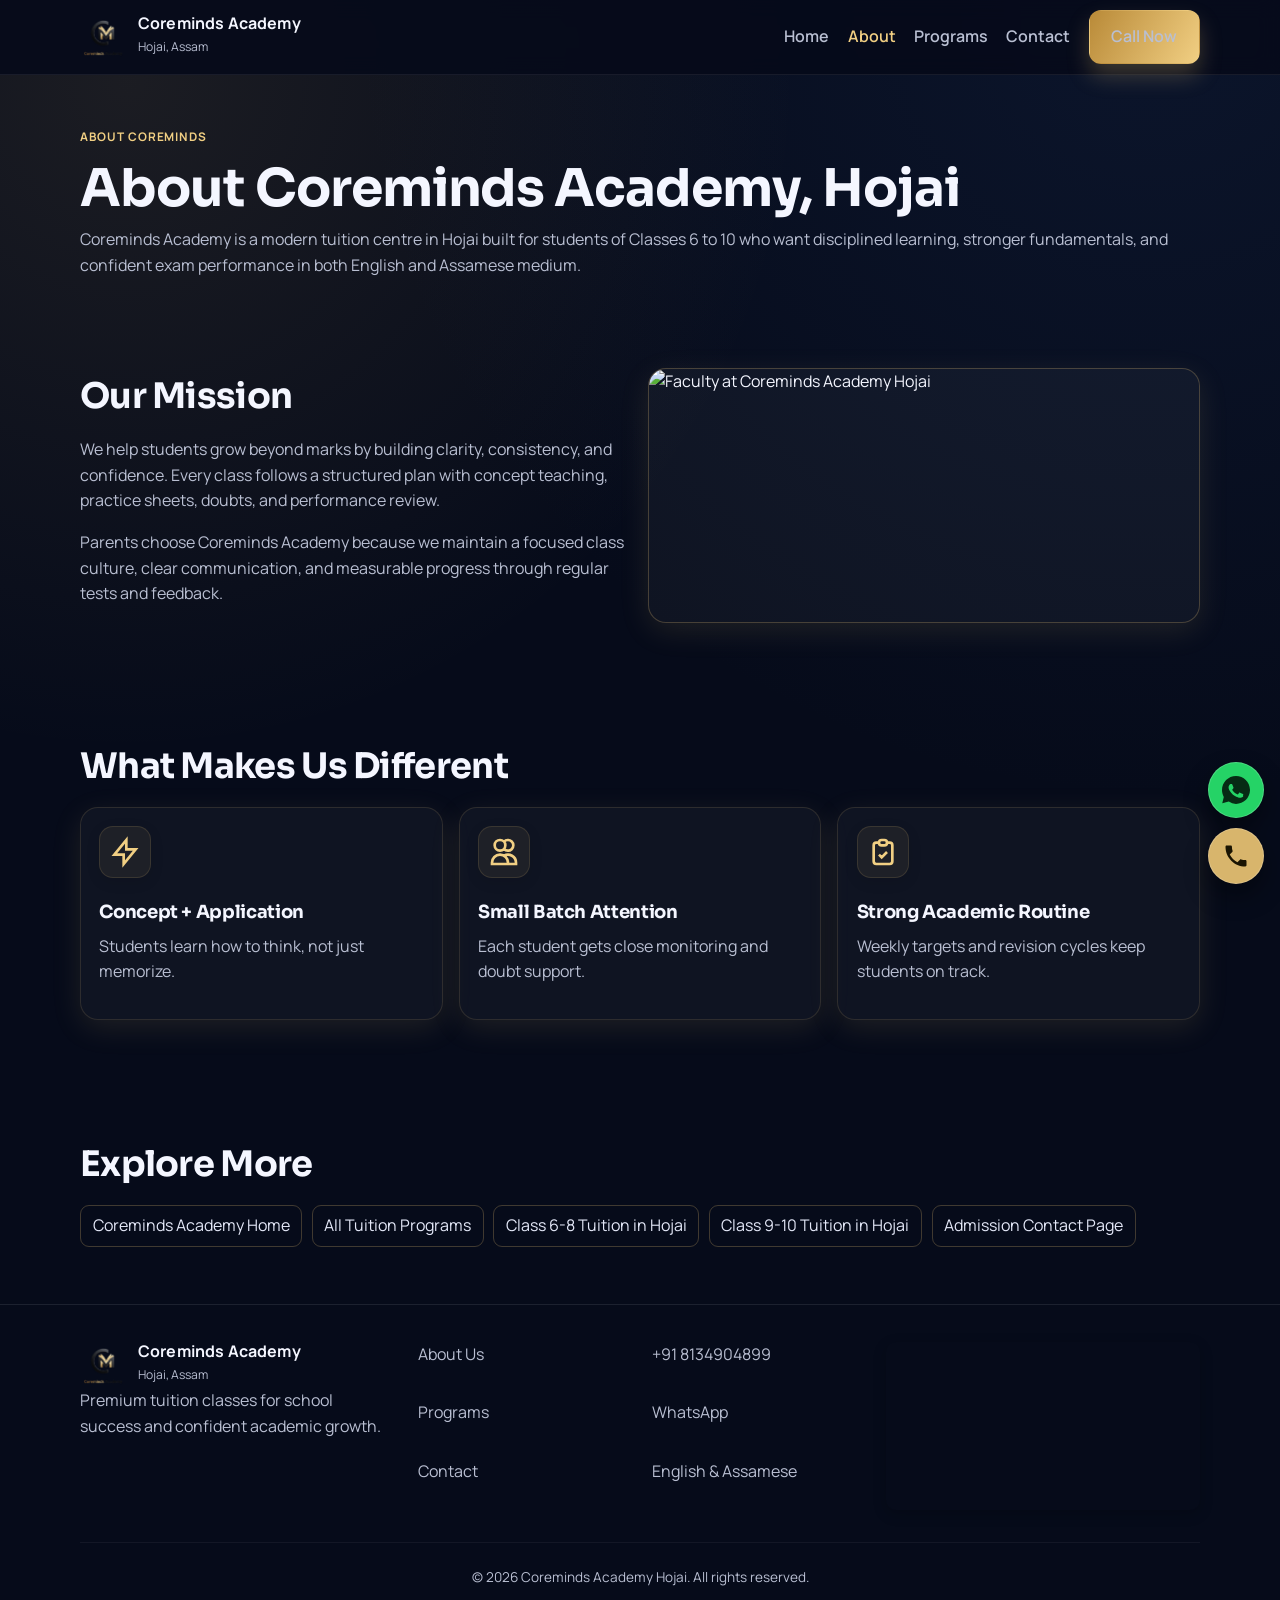
==== about.html @ f3b2aa01 "Implement new design enhancements, maps, and animations" ====
<!doctype html>
<html lang="en">
  <head>
    <meta charset="UTF-8" />
    <meta name="viewport" content="width=device-width, initial-scale=1.0" />
    <title>About Coreminds Academy | Tuition Centre in Hojai</title>
    <meta
      name="description"
      content="Learn about Coreminds Academy, a trusted tuition centre in Hojai for Classes 6-10. Call +91 8134904899 for admissions."
    />
    <link rel="canonical" href="https://coremindsacademy.in/about.html" />
    <meta property="og:title" content="About Coreminds Academy | Hojai" />
    <meta property="og:description" content="Trusted coaching institute in Hojai with focused mentorship and premium study support." />
    <meta property="og:image" content="https://coremindsacademy.in/images/faculty_team.jpg" />
    <meta property="og:url" content="https://coremindsacademy.in/about.html" />
    <meta property="og:type" content="website" />
    <link rel="preconnect" href="https://fonts.googleapis.com" />
    <link rel="preconnect" href="https://fonts.gstatic.com" crossorigin />
    <link
      href="https://fonts.googleapis.com/css2?family=Manrope:wght@400;600;700;800&family=Sora:wght@600;700;800&display=swap"
      rel="stylesheet"
    />
    <link rel="stylesheet" href="style.css" />
    <script type="application/ld+json">
      {
        "@context": "https://schema.org",
        "@type": "LocalBusiness",
        "name": "Coreminds Academy",
        "telephone": "+918134904899",
        "address": {
          "@type": "PostalAddress",
          "streetAddress": "Chariali, Abdul Hasib Road, Opp. Good Health Hospital",
          "addressLocality": "Hojai",
          "postalCode": "782435",
          "addressCountry": "IN"
        },
        "url": "https://coremindsacademy.in/about.html",
        "priceRange": "₹₹",
        "openingHours": "Mo-Su 06:00-22:00"
      }
    </script>
  </head>
  <body>
    <header class="site-header">
      <div class="container nav-wrap">
        <a class="brand" href="index.html">
          <img src="images/logo with transparent background.png" alt="Coreminds Academy logo" />
          <span class="brand-text"><strong>Coreminds Academy</strong><span>Hojai, Assam</span></span>
        </a>
        <button class="menu-btn" aria-label="Open menu">Menu</button>
        <nav class="main-nav">
          <a href="index.html">Home</a>
          <a class="active" href="about.html">About</a>
          <a href="services.html">Programs</a>
          <a href="contact.html">Contact</a>
          <a class="btn btn-primary" href="tel:+918134904899">Call Now</a>
        </nav>
      </div>
    </header>

    <main>
      <section class="page-hero">
        <div class="container">
          <span class="eyebrow">About Coreminds</span>
          <h1>About Coreminds Academy, Hojai</h1>
          <p class="muted">
            Coreminds Academy is a modern tuition centre in Hojai built for students of Classes 6 to 10 who want disciplined
            learning, stronger fundamentals, and confident exam performance in both English and Assamese medium.
          </p>
        </div>
      </section>

      <section class="section">
        <div class="container grid-2">
          <div>
            <h2>Our Mission</h2>
            <p class="muted">
              We help students grow beyond marks by building clarity, consistency, and confidence. Every class follows a
              structured plan with concept teaching, practice sheets, doubts, and performance review.
            </p>
            <p class="muted">
              Parents choose Coreminds Academy because we maintain a focused class culture, clear communication, and measurable
              progress through regular tests and feedback.
            </p>
          </div>
          <div class="card faculty-banner">
            <img src="images/faculty_team.jpg" alt="Faculty at Coreminds Academy Hojai" />
          </div>
        </div>
      </section>

      <section class="section">
        <div class="container">
          <h2>What Makes Us Different</h2>
          <div class="grid-3">
            <article class="card feature"><div class="feature-icon"><svg fill="none" stroke="currentColor" stroke-width="2" viewBox="0 0 24 24" width="32" height="32"><path d="M13 10V3L4 14h7v7l9-11h-7z"></path></svg></div><h3>Concept + Application</h3><p class="muted">Students learn how to think, not just memorize.</p></article>
            <article class="card feature"><div class="feature-icon"><svg fill="none" stroke="currentColor" stroke-width="2" viewBox="0 0 24 24" width="32" height="32"><path d="M12 4.354a4 4 0 110 5.292M15 21H3v-1a6 6 0 0112 0v1zm0 0h6v-1a6 6 0 00-9-5.197M13 7a4 4 0 11-8 0 4 4 0 018 0z"></path></svg></div><h3>Small Batch Attention</h3><p class="muted">Each student gets close monitoring and doubt support.</p></article>
            <article class="card feature"><div class="feature-icon"><svg fill="none" stroke="currentColor" stroke-width="2" viewBox="0 0 24 24" width="32" height="32"><path d="M9 5H7a2 2 0 00-2 2v12a2 2 0 002 2h10a2 2 0 002-2V7a2 2 0 00-2-2h-2M9 5a2 2 0 002 2h2a2 2 0 002-2M9 5a2 2 0 012-2h2a2 2 0 012 2m-6 9l2 2 4-4"></path></svg></div><h3>Strong Academic Routine</h3><p class="muted">Weekly targets and revision cycles keep students on track.</p></article>
          </div>
        </div>
      </section>

      <section class="section">
        <div class="container">
          <h2>Explore More</h2>
          <div class="seo-links">
            <a href="index.html">Coreminds Academy Home</a>
            <a href="services.html">All Tuition Programs</a>
            <a href="class-6-8-tuition-hojai.html">Class 6-8 Tuition in Hojai</a>
            <a href="class-9-10-tuition-hojai.html">Class 9-10 Tuition in Hojai</a>
            <a href="contact.html">Admission Contact Page</a>
          </div>
        </div>
      </section>
    </main>

    <footer class="site-footer">
      <div class="container footer-grid">
        <div>
          <a class="brand" href="index.html">
            <img src="images/logo with transparent background.png" alt="Coreminds Academy icon" />
            <span class="brand-text"><strong>Coreminds Academy</strong><span>Hojai, Assam</span></span>
          </a>
          <p class="muted">Premium tuition classes for school success and confident academic growth.</p>
        </div>
        <div class="footer-links">
          <a href="about.html">About Us</a>
          <a href="services.html">Programs</a>
          <a href="contact.html">Contact</a>
        </div>
        <div class="footer-links">
          <a href="tel:+918134904899">+91 8134904899</a>
          <a href="https://wa.me/918134904899">WhatsApp</a>
          <span class="muted">English & Assamese</span>
        </div>
        <div class="footer-map">
          <iframe loading="lazy" referrerpolicy="no-referrer-when-downgrade" src="https://www.google.com/maps?q=2V42%2B9M%20Hojai%2C%20Assam&output=embed" title="Coreminds Academy map"></iframe>
        </div>
      </div>
      <div class="container" style="text-align: center; margin-top: 2rem; border-top: 1px solid rgba(255,255,255,0.05); padding-top: 1.5rem;">
        <p class="muted" style="margin: 0; font-size: 0.85rem;">&copy; 2026 Coreminds Academy Hojai. All rights reserved.</p>
      </div>
    </footer>
    <div class="float-actions">
      <a class="float-btn whatsapp" href="https://wa.me/918134904899" aria-label="Chat on WhatsApp">
        <svg fill="currentColor" viewBox="0 0 24 24" width="28" height="28"><path d="M12.004 0C5.373 0 0 5.373 0 12c0 2.123.553 4.122 1.54 5.897L.206 23.333l5.59-1.465A11.96 11.96 0 0012.004 24c6.63 0 12-5.373 12-12s-5.37-12-12-12zm6.293 17.15c-.274.773-1.579 1.481-2.186 1.531-.555.045-1.282.16-3.882-.892-3.136-1.27-5.163-4.524-5.322-4.738-.159-.214-1.272-1.694-1.272-3.233 0-1.54.801-2.3 1.085-2.6.284-.3.614-.375.814-.375.201 0 .4.004.58.013.19.01.446-.075.698.535.267.644.912 2.23.993 2.392.08.16.133.35.026.565-.106.214-.16.35-.32.535-.16.185-.333.4-.48.55-.16.16-.327.336-.146.643.18.307.801 1.32 1.72 2.138 1.189 1.056 2.19 1.365 2.5 1.517.31.15.494.13.68-.083.185-.213.791-.912 1.006-1.226.214-.313.427-.26.711-.15.284.11 1.795.848 2.102 1.002.307.153.513.23.587.36.074.13.074.75-.2 1.523z"/></svg>
      </a>
      <a class="float-btn call" href="tel:+918134904899" aria-label="Call Coreminds Academy">
        <svg fill="currentColor" viewBox="0 0 24 24" width="28" height="28"><path d="M6.62 10.79c1.44 2.83 3.76 5.14 6.59 6.59l2.2-2.2c.27-.27.67-.36 1.02-.24 1.12.37 2.33.57 3.57.57.55 0 1 .45 1 1V20c0 .55-.45 1-1 1-9.39 0-17-7.61-17-17 0-.55.45-1 1-1h3.5c.55 0 1 .45 1 1 0 1.25.2 2.45.57 3.57.11.35.03.74-.25 1.02l-2.2 2.2z"/></svg>
      </a>
    </div>
    <script src="script.js"></script>
  </body>
</html>
---- style.css ----
:root {
  --bg: #060b1a;
  --bg-soft: #0d1428;
  --card: rgba(255, 255, 255, 0.04);
  --text: #f4f6ff;
  --muted: #b9bfd2;
  --gold: #d8b56c;
  --gold-strong: #f1cf83;
  --line: rgba(216, 181, 108, 0.28);
  --radius: 18px;
  --shadow: 0 14px 30px rgba(0, 0, 0, 0.35);
}

* {
  box-sizing: border-box;
}

html {
  scroll-behavior: smooth;
}

body {
  margin: 0;
  font-family: "Manrope", "Inter", sans-serif;
  background:
    radial-gradient(circle at 10% 5%, rgba(216, 181, 108, 0.1), transparent 35%),
    radial-gradient(circle at 90% 0, rgba(34, 62, 115, 0.2), transparent 40%),
    var(--bg);
  color: var(--text);
  line-height: 1.6;
}

img {
  max-width: 100%;
  display: block;
}

a {
  color: inherit;
  text-decoration: none;
}

.container {
  width: min(1120px, 92%);
  margin: 0 auto;
}

.site-header {
  position: sticky;
  top: 0;
  z-index: 30;
  backdrop-filter: blur(10px);
  background: rgba(6, 11, 26, 0.9);
  border-bottom: 1px solid rgba(255, 255, 255, 0.07);
}

.nav-wrap {
  display: flex;
  align-items: center;
  justify-content: space-between;
  gap: 1rem;
  min-height: 74px;
}

.brand {
  display: flex;
  align-items: center;
  gap: 0.75rem;
}

.brand img {
  width: 46px;
  height: 46px;
  object-fit: contain;
}

.brand-text strong {
  display: block;
  line-height: 1.1;
  font-size: 1rem;
  letter-spacing: 0.01em;
}

.brand-text span {
  font-size: 0.76rem;
  color: var(--muted);
}

.menu-btn {
  display: none;
  background: transparent;
  border: 1px solid var(--line);
  color: var(--text);
  padding: 0.4rem 0.65rem;
  border-radius: 10px;
}

.main-nav {
  display: flex;
  align-items: center;
  gap: 1.15rem;
}

.main-nav a {
  color: var(--muted);
  font-weight: 600;
}

.main-nav a:hover,
.main-nav a.active {
  color: var(--gold-strong);
}

.btn {
  display: inline-flex;
  align-items: center;
  justify-content: center;
  padding: 0.82rem 1.35rem;
  border-radius: 12px;
  font-weight: 700;
  border: 1px solid transparent;
  transition: transform 0.2s ease, box-shadow 0.2s ease, background 0.2s ease;
}

.btn:hover {
  transform: translateY(-2px);
}

.btn-primary {
  background: linear-gradient(120deg, #b98a38, var(--gold-strong));
  color: #111;
  box-shadow: 0 12px 22px rgba(216, 181, 108, 0.26);
}

.btn-outline {
  border-color: var(--line);
  color: var(--text);
  background: rgba(255, 255, 255, 0.02);
}

.hero {
  padding: 4.7rem 0 3.3rem;
  position: relative;
  overflow: hidden;
  background: linear-gradient(135deg, rgba(6, 11, 26, 0.95) 0%, rgba(6, 11, 26, 0.75) 100%), url("images/hero_bg.png") center/cover no-repeat;
}

.hero::after {
  content: "";
  position: absolute;
  right: -140px;
  top: 22px;
  width: 520px;
  height: 520px;
  background: url("images/logo with transparent background.png") center / contain no-repeat;
  opacity: 0.08;
  pointer-events: none;
  filter: saturate(0.8);
}

.hero-grid {
  display: grid;
  grid-template-columns: 1.2fr 0.8fr;
  gap: 2rem;
  align-items: center;
  position: relative;
  z-index: 1;
}

.eyebrow {
  display: inline-block;
  margin-bottom: 0.8rem;
  color: var(--gold-strong);
  font-weight: 700;
  letter-spacing: 0.08em;
  text-transform: uppercase;
  font-size: 0.74rem;
}

h1,
h2,
h3 {
  margin-top: 0;
  font-family: "Sora", "Manrope", sans-serif;
  letter-spacing: -0.02em;
}

h1 {
  font-size: clamp(2rem, 5vw, 3.25rem);
  margin-bottom: 0.65rem;
  line-height: 1.1;
}

h2 {
  font-size: clamp(1.5rem, 3.7vw, 2.2rem);
  margin-bottom: 0.8rem;
}

p {
  margin-top: 0;
}

.muted {
  color: var(--muted);
}

.hero p {
  max-width: 57ch;
}

.hero-cta {
  display: flex;
  gap: 0.9rem;
  flex-wrap: wrap;
  margin: 1.2rem 0 1rem;
}

.hero-points {
  display: flex;
  flex-wrap: wrap;
  gap: 0.8rem;
  margin-top: 1rem;
}

.hero-side {
  padding: 1.2rem;
}

.hero-side h3 {
  margin-bottom: 0.6rem;
}

.hero-side ul {
  margin: 0;
  padding-left: 1rem;
  color: var(--muted);
}

.hero-side li {
  margin-bottom: 0.5rem;
}

.pill {
  border: 1px solid var(--line);
  border-radius: 999px;
  padding: 0.38rem 0.9rem;
  font-size: 0.88rem;
  color: #dce1f2;
  background: rgba(255, 255, 255, 0.02);
}

.card {
  background: var(--card);
  border: 1px solid rgba(216, 181, 108, 0.15);
  border-radius: var(--radius);
  box-shadow: 0 8px 30px rgba(216, 181, 108, 0.12);
  transition: transform 0.6s cubic-bezier(0.2, 0.8, 0.2, 1), box-shadow 0.3s ease, border-color 0.3s ease, opacity 0.6s ease;
  
  /* Scroll animation defaults */
  opacity: 0;
  transform: translateY(40px);
}

.card.visible {
  opacity: 1;
  transform: translateY(0);
}

.card.visible:hover {
  transform: translateY(-5px);
  box-shadow: 0 15px 40px rgba(216, 181, 108, 0.25);
  border-color: rgba(216, 181, 108, 0.4);
}

.hero-image {
  overflow: hidden;
  border: 1px solid var(--line);
}

.hero-image img {
  width: 100%;
  height: 100%;
  min-height: 360px;
  object-fit: cover;
}

.section {
  padding: 3.6rem 0;
}

.section-title {
  margin-bottom: 1.4rem;
}

.grid-3 {
  display: grid;
  grid-template-columns: repeat(3, minmax(0, 1fr));
  gap: 1rem;
}

.grid-2 {
  display: grid;
  grid-template-columns: repeat(2, minmax(0, 1fr));
  gap: 1rem;
}

.feature {
  padding: 1.15rem;
}

.feature-icon {
  width: 52px;
  height: 52px;
  border-radius: 14px;
  background: rgba(216, 181, 108, 0.08);
  display: flex;
  align-items: center;
  justify-content: center;
  color: var(--gold-strong);
  margin-bottom: 1.2rem;
  box-shadow: 0 4px 14px rgba(0, 0, 0, 0.1);
  border: 1px solid rgba(216, 181, 108, 0.15);
}

.feature h3 {
  margin-bottom: 0.45rem;
  font-size: 1.13rem;
}

.stats {
  display: grid;
  grid-template-columns: repeat(4, minmax(0, 1fr));
  gap: 0.8rem;
}

.stat {
  padding: 1rem;
  text-align: center;
}

.stat strong {
  display: block;
  font-size: 1.5rem;
  color: var(--gold-strong);
}

.faculty-banner {
  overflow: hidden;
  border: 1px solid var(--line);
}

.faculty-banner img {
  width: 100%;
  object-fit: cover;
}

.faculty-intro {
  padding: 1.25rem;
  border-left: 3px solid var(--gold);
}

.faculty-intro h2 {
  max-width: 16ch;
}

.accent {
  color: var(--gold-strong);
  font-style: italic;
}

.divider {
  margin: 1.4rem 0;
  border: 0;
  border-top: 1px solid rgba(255, 255, 255, 0.1);
}

.numbered-list {
  display: grid;
  gap: 1rem;
}

.numbered-item {
  display: grid;
  grid-template-columns: auto 1fr;
  gap: 0.8rem;
  align-items: start;
}

.numbered-item .no {
  color: var(--gold-strong);
  font-size: 0.78rem;
  letter-spacing: 0.14em;
  font-weight: 700;
  padding-top: 0.42rem;
}

.seo-links {
  display: flex;
  flex-wrap: wrap;
  gap: 0.6rem;
}

.seo-links a {
  padding: 0.45rem 0.72rem;
  border-radius: 9px;
  border: 1px solid var(--line);
  color: #e4e8f8;
}

.cta-strip {
  padding: 1.4rem;
  display: flex;
  justify-content: space-between;
  align-items: center;
  gap: 1rem;
  flex-wrap: wrap;
}

.site-footer {
  border-top: 1px solid rgba(255, 255, 255, 0.09);
  padding: 2.3rem 0;
}

.footer-grid {
  display: grid;
  grid-template-columns: 1.2fr 0.8fr 0.8fr 1.2fr;
  gap: 1.5rem;
}

.footer-map iframe {
  width: 100%;
  height: 100%;
  min-height: 160px;
  border-radius: 10px;
  border: 0;
  box-shadow: 0 4px 14px rgba(0, 0, 0, 0.2);
}

.footer-links {
  display: grid;
  gap: 0.45rem;
}

.footer-links a {
  color: var(--muted);
}

.float-actions {
  position: fixed;
  right: 16px;
  bottom: 16px;
  z-index: 40;
  display: grid;
  gap: 0.6rem;
}

.float-btn {
  width: 56px;
  height: 56px;
  border-radius: 50%;
  display: grid;
  place-items: center;
  font-size: 1.2rem;
  border: 1px solid rgba(255, 255, 255, 0.18);
  box-shadow: 0 12px 24px rgba(0, 0, 0, 0.4);
}

.float-btn.whatsapp {
  color: #062b14;
  background: #25d366;
}

.float-btn.call {
  color: #1a1402;
  background: var(--gold);
}

.page-hero {
  padding: 3rem 0 1rem;
}

.form-grid {
  display: grid;
  gap: 0.8rem;
}

input,
textarea {
  width: 100%;
  border-radius: 10px;
  border: 1px solid var(--line);
  background: rgba(255, 255, 255, 0.03);
  color: var(--text);
  padding: 0.78rem 0.85rem;
  font-family: inherit;
}

textarea {
  min-height: 122px;
  resize: vertical;
}

iframe {
  width: 100%;
  min-height: 310px;
  border: 0;
  border-radius: 14px;
}

@media (max-width: 920px) {
  .hero-grid,
  .grid-3,
  .grid-2,
  .stats,
  .footer-grid {
    grid-template-columns: 1fr;
  }

  .section {
    padding: 2.2rem 0;
  }

  h1 {
    font-size: 2.4rem;
  }

  h2 {
    font-size: 1.8rem;
  }

  .menu-btn {
    display: inline-flex;
  }

  .main-nav {
    position: absolute;
    top: 74px;
    left: 0;
    right: 0;
    flex-direction: column;
    align-items: flex-start;
    padding: 1rem 4%;
    background: #070f23;
    border-bottom: 1px solid rgba(255, 255, 255, 0.08);
    display: none;
  }

  .main-nav.show {
    display: flex;
  }

  .hero::after {
    width: 300px;
    height: 300px;
    right: -80px;
    top: 130px;
    opacity: 0.1;
  }
}
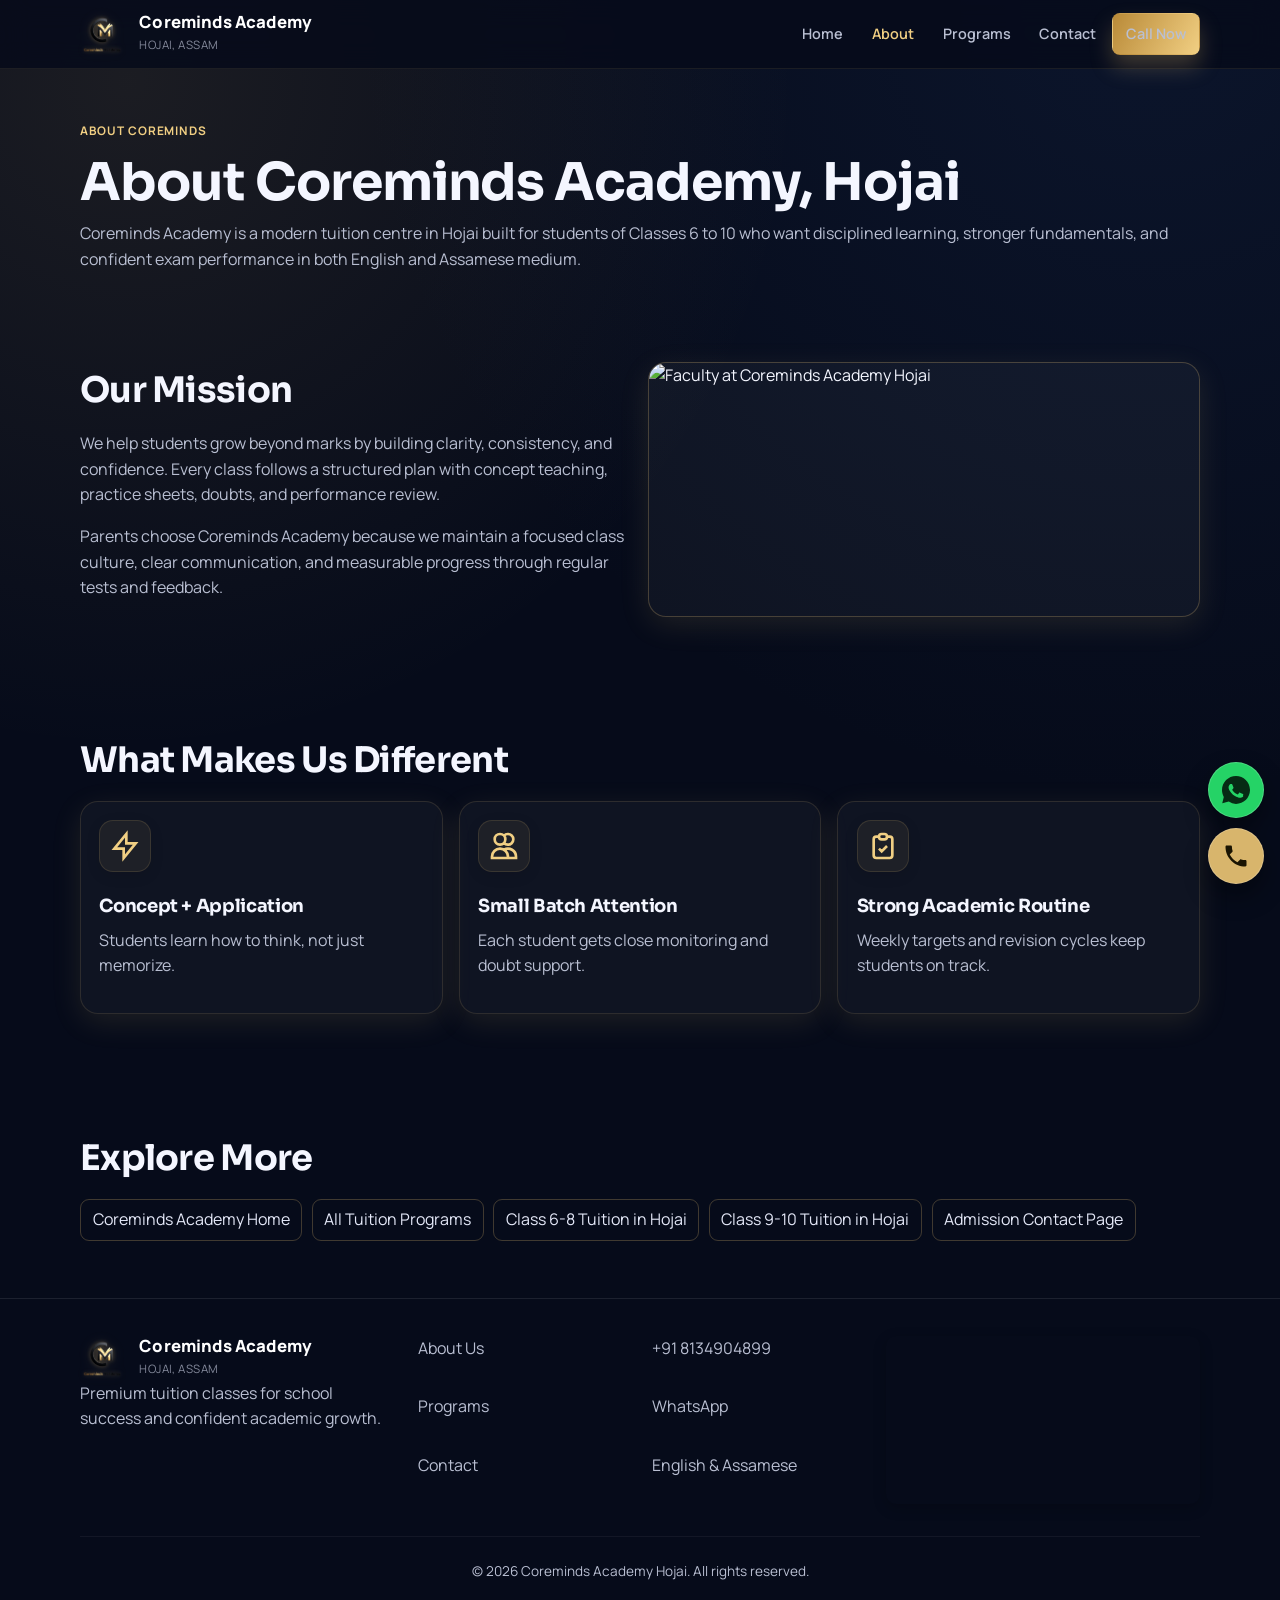
==== commit 81a51132: "Update all domain references from .in to .vercel.app for indexing consistency" ====
--- a/about.html
+++ b/about.html
@@ -8,11 +8,11 @@
       name="description"
       content="Learn about Coreminds Academy, a trusted tuition centre in Hojai for Classes 6-10. Call +91 8134904899 for admissions."
     />
-    <link rel="canonical" href="https://coremindsacademy.in/about.html" />
+    <link rel="canonical" href="https://coremindsacademy.vercel.app/about.html" />
     <meta property="og:title" content="About Coreminds Academy | Hojai" />
     <meta property="og:description" content="Trusted coaching institute in Hojai with focused mentorship and premium study support." />
-    <meta property="og:image" content="https://coremindsacademy.in/images/faculty_team.jpg" />
-    <meta property="og:url" content="https://coremindsacademy.in/about.html" />
+    <meta property="og:image" content="https://coremindsacademy.vercel.app/images/faculty_team.jpg" />
+    <meta property="og:url" content="https://coremindsacademy.vercel.app/about.html" />
     <meta property="og:type" content="website" />
     <link rel="preconnect" href="https://fonts.googleapis.com" />
     <link rel="preconnect" href="https://fonts.gstatic.com" crossorigin />
@@ -34,7 +34,7 @@
           "postalCode": "782435",
           "addressCountry": "IN"
         },
-        "url": "https://coremindsacademy.in/about.html",
+        "url": "https://coremindsacademy.vercel.app/about.html",
         "priceRange": "₹₹",
         "openingHours": "Mo-Su 06:00-22:00"
       }
--- a/style.css
+++ b/style.css
@@ -48,67 +48,161 @@
 .site-header {
   position: sticky;
   top: 0;
-  z-index: 30;
-  backdrop-filter: blur(10px);
-  background: rgba(6, 11, 26, 0.9);
-  border-bottom: 1px solid rgba(255, 255, 255, 0.07);
+  z-index: 100;
+  background: rgba(6, 11, 26, 0.85);
+  backdrop-filter: blur(14px);
+  -webkit-backdrop-filter: blur(14px);
+  border-bottom: 1px solid rgba(216, 181, 108, 0.1);
+  transition: background 0.3s ease, box-shadow 0.3s ease;
+}
+.site-header.scrolled {
+  background: rgba(6, 11, 26, 0.97);
+  box-shadow: 0 4px 30px rgba(0, 0, 0, 0.5);
+  border-bottom-color: rgba(216, 181, 108, 0.2);
 }
 
 .nav-wrap {
   display: flex;
   align-items: center;
   justify-content: space-between;
-  gap: 1rem;
-  min-height: 74px;
+  gap: 1.5rem;
+  min-height: 68px;
 }
 
 .brand {
   display: flex;
   align-items: center;
-  gap: 0.75rem;
+  gap: 0.95rem;
+  text-decoration: none;
 }
 
 .brand img {
-  width: 46px;
-  height: 46px;
+  width: 44px;
+  height: 44px;
   object-fit: contain;
+  filter: brightness(1.12) contrast(1.1) drop-shadow(0 0 2px rgba(216, 181, 108, 0.35)) drop-shadow(0 0 6px rgba(216, 181, 108, 0.15));
+  transition: filter 0.3s ease;
+}
+
+.brand:hover img {
+  filter: brightness(1.2) contrast(1.1) drop-shadow(0 0 3px rgba(216, 181, 108, 0.45)) drop-shadow(0 0 8px rgba(216, 181, 108, 0.2));
 }
 
 .brand-text strong {
   display: block;
-  line-height: 1.1;
-  font-size: 1rem;
+  line-height: 1.15;
+  font-size: 1.05rem;
+  font-weight: 800;
   letter-spacing: 0.01em;
+  color: #fff;
 }
 
 .brand-text span {
-  font-size: 0.76rem;
+  font-size: 0.72rem;
   color: var(--muted);
-}
-
-.menu-btn {
-  display: none;
-  background: transparent;
-  border: 1px solid var(--line);
-  color: var(--text);
-  padding: 0.4rem 0.65rem;
-  border-radius: 10px;
+  opacity: 0.7;
+  letter-spacing: 0.04em;
+  text-transform: uppercase;
 }
 
 .main-nav {
   display: flex;
   align-items: center;
-  gap: 1.15rem;
+  gap: 0.2rem;
 }
 
 .main-nav a {
   color: var(--muted);
   font-weight: 600;
-}
-
-.main-nav a:hover,
+  font-size: 0.9rem;
+  padding: 0.5rem 0.8rem;
+  border-radius: 8px;
+  transition: color 0.2s ease, background 0.2s ease;
+}
+
+.main-nav a:hover {
+  color: var(--gold-strong);
+  background: rgba(216, 181, 108, 0.06);
+}
 .main-nav a.active {
   color: var(--gold-strong);
+}
+
+.header-actions {
+  display: flex;
+  align-items: center;
+  gap: 0.75rem;
+}
+
+.btn-header-cta {
+  display: inline-flex;
+  align-items: center;
+  gap: 0.5rem;
+  padding: 0.4rem 0.9rem;
+  background: linear-gradient(120deg, #a97d2e, var(--gold-strong));
+  color: #111;
+  font-weight: 800;
+  font-size: 0.8rem;
+  border-radius: 50px;
+  border: none;
+  box-shadow: 0 4px 18px rgba(216, 181, 108, 0.3);
+  transition: transform 0.2s ease, box-shadow 0.2s ease;
+  white-space: nowrap;
+}
+.btn-header-cta:hover {
+  transform: translateY(-2px);
+  box-shadow: 0 8px 28px rgba(216, 181, 108, 0.45);
+}
+
+.menu-btn {
+  display: none;
+  background: rgba(255, 255, 255, 0.04);
+  border: 1px solid rgba(216, 181, 108, 0.2);
+  color: var(--text);
+  padding: 0.5rem;
+  border-radius: 10px;
+  cursor: pointer;
+  width: 40px;
+  height: 40px;
+  place-items: center;
+  transition: border-color 0.2s ease, background 0.2s ease;
+}
+.menu-btn:hover {
+  border-color: rgba(216, 181, 108, 0.5);
+  background: rgba(216, 181, 108, 0.07);
+}
+
+.hamburger,
+.hamburger::before,
+.hamburger::after {
+  display: block;
+  width: 20px;
+  height: 2px;
+  background: var(--gold-strong);
+  border-radius: 2px;
+  transition: transform 0.3s ease, opacity 0.3s ease;
+}
+.hamburger {
+  position: relative;
+  margin: auto;
+}
+.hamburger::before,
+.hamburger::after {
+  content: '';
+  position: absolute;
+  left: 0;
+}
+.hamburger::before { top: -6px; }
+.hamburger::after  { top: 6px; }
+
+.menu-btn[aria-expanded='true'] .hamburger {
+  background: transparent;
+}
+.menu-btn[aria-expanded='true'] .hamburger::before {
+  transform: translateY(6px) rotate(45deg);
+}
+.menu-btn[aria-expanded='true'] .hamburger::after {
+  transform: translateY(-6px) rotate(-45deg);
 }
 
 .btn {
@@ -139,23 +233,21 @@
 }
 
 .hero {
-  padding: 4.7rem 0 3.3rem;
-  position: relative;
-  overflow: hidden;
-  background: linear-gradient(135deg, rgba(6, 11, 26, 0.95) 0%, rgba(6, 11, 26, 0.75) 100%), url("images/hero_bg.png") center/cover no-repeat;
-}
-
-.hero::after {
-  content: "";
-  position: absolute;
-  right: -140px;
-  top: 22px;
-  width: 520px;
-  height: 520px;
-  background: url("images/logo with transparent background.png") center / contain no-repeat;
-  opacity: 0.08;
-  pointer-events: none;
-  filter: saturate(0.8);
+  height: 100vh;
+  background: linear-gradient(
+    rgba(5, 10, 30, 0.75),
+    rgba(5, 10, 30, 0.85)
+  ),
+  url("images/hero image.png");
+  background-size: cover;
+  background-position: center;
+  display: flex;
+  align-items: center;
+}
+
+.hero-content {
+  max-width: 600px;
+  padding: 40px;
 }
 
 .hero-grid {
@@ -304,6 +396,183 @@
   gap: 1rem;
 }
 
+.grid-4 {
+  display: grid;
+  grid-template-columns: repeat(4, minmax(0, 1fr));
+  gap: 1rem;
+}
+
+.bg-alt {
+  background: var(--bg-soft);
+  border-top: 1px solid rgba(255, 255, 255, 0.03);
+  border-bottom: 1px solid rgba(255, 255, 255, 0.03);
+}
+
+.faq-list {
+  display: grid;
+  gap: 1rem;
+}
+.faq-item {
+  background: var(--card);
+  border: 1px solid rgba(216, 181, 108, 0.15);
+  border-radius: var(--radius);
+  overflow: hidden;
+  transition: all 0.3s ease;
+}
+.faq-item summary {
+  padding: 1.25rem 1.5rem;
+  font-weight: 700;
+  cursor: pointer;
+  list-style: none;
+  display: flex;
+  justify-content: space-between;
+  align-items: center;
+  user-select: none;
+}
+.faq-item summary::-webkit-details-marker {
+  display: none;
+}
+.faq-item summary::after {
+  content: '+';
+  font-size: 1.5rem;
+  color: var(--gold);
+  line-height: 1;
+  transition: transform 0.3s ease;
+}
+.faq-item[open] summary::after {
+  content: '-';
+}
+.faq-item[open] {
+  border-color: rgba(216, 181, 108, 0.4);
+}
+.faq-item p {
+  padding: 0 1.5rem 1.5rem;
+  margin: 0;
+}
+
+.program-card {
+  display: block;
+  padding: 1.75rem;
+}
+.program-card h3 {
+  color: var(--gold-strong);
+  margin-bottom: 0.6rem;
+  transition: color 0.3s;
+}
+.program-card:hover h3 {
+  color: #fff;
+}
+
+.text-gradient {
+  background: linear-gradient(135deg, var(--gold-strong), var(--gold), #f9e2b1);
+  -webkit-background-clip: text;
+  -webkit-text-fill-color: transparent;
+  display: inline-block;
+  text-shadow: 0 4px 20px rgba(216, 181, 108, 0.4);
+}
+.underline-glow {
+  position: relative;
+}
+.underline-glow::after {
+  content: "";
+  position: absolute;
+  left: 10%;
+  bottom: -4px;
+  width: 80%;
+  height: 2px;
+  background: var(--gold);
+  box-shadow: 0 0 12px var(--gold-strong);
+  border-radius: 2px;
+  opacity: 0.5;
+}
+
+.process-wrapper {
+  position: relative;
+}
+.process-line {
+  position: absolute;
+  top: 50px;
+  left: 12.5%;
+  right: 12.5%;
+  height: 2px;
+  background: linear-gradient(90deg, transparent, rgba(216, 181, 108, 0.3), transparent);
+  z-index: 0;
+}
+
+.premium-step-card {
+  position: relative;
+  overflow: hidden;
+  text-align: center;
+  padding: 2.5rem 1.8rem;
+  background: linear-gradient(180deg, rgba(34, 62, 115, 0.15), rgba(6, 11, 26, 0.4));
+  backdrop-filter: blur(10px);
+  border: 1px solid rgba(216, 181, 108, 0.15);
+  border-radius: 20px;
+  z-index: 1;
+  transition: all 0.4s cubic-bezier(0.2, 0.8, 0.2, 1);
+}
+.premium-step-card:hover {
+  transform: translateY(-8px);
+  border-color: rgba(216, 181, 108, 0.6);
+  box-shadow: 0 15px 35px rgba(34, 62, 115, 0.4), 0 0 20px rgba(216, 181, 108, 0.15) inset;
+}
+
+.step-bg-num {
+  position: absolute;
+  top: -15px;
+  right: -10px;
+  font-size: 6rem;
+  font-weight: 800;
+  color: transparent;
+  -webkit-text-stroke: 1px rgba(216, 181, 108, 0.08);
+  line-height: 1;
+  user-select: none;
+  z-index: 0;
+  transition: all 0.4s ease;
+}
+.premium-step-card:hover .step-bg-num {
+  -webkit-text-stroke: 1px rgba(216, 181, 108, 0.2);
+  transform: scale(1.05);
+}
+
+.step-icon {
+  position: relative;
+  display: inline-flex;
+  align-items: center;
+  justify-content: center;
+  width: 64px;
+  height: 64px;
+  border-radius: 16px;
+  background: linear-gradient(135deg, rgba(216, 181, 108, 0.15), transparent);
+  border: 1px solid rgba(216, 181, 108, 0.2);
+  color: var(--gold-strong);
+  margin-bottom: 1.5rem;
+  z-index: 1;
+  box-shadow: 0 8px 20px rgba(0, 0, 0, 0.2);
+}
+
+.step-title {
+  position: relative;
+  font-size: 1.25rem;
+  font-weight: 700;
+  margin-bottom: 0.8rem;
+  z-index: 1;
+  color: #fff;
+}
+.step-desc {
+  position: relative;
+  font-size: 0.95rem;
+  line-height: 1.5;
+  z-index: 1;
+}
+
+.location-info {
+  padding: 2.5rem;
+  display: flex;
+  flex-direction: column;
+  justify-content: center;
+}
+
 .feature {
   padding: 1.15rem;
 }
@@ -510,9 +779,11 @@
 @media (max-width: 920px) {
   .hero-grid,
   .grid-3,
+  .grid-4,
   .grid-2,
   .stats,
-  .footer-grid {
+  .footer-grid,
+  .location-grid {
     grid-template-columns: 1fr;
   }
 
@@ -529,24 +800,33 @@
   }
 
   .menu-btn {
-    display: inline-flex;
+    display: grid;
   }
 
   .main-nav {
     position: absolute;
-    top: 74px;
+    top: 68px;
     left: 0;
     right: 0;
     flex-direction: column;
     align-items: flex-start;
-    padding: 1rem 4%;
-    background: #070f23;
-    border-bottom: 1px solid rgba(255, 255, 255, 0.08);
+    padding: 1rem 1.2rem;
+    background: rgba(6, 11, 26, 0.98);
+    border-bottom: 1px solid rgba(216, 181, 108, 0.12);
+    backdrop-filter: blur(14px);
     display: none;
+    gap: 0.25rem;
   }
 
   .main-nav.show {
     display: flex;
+  }
+
+  .main-nav a {
+    width: 100%;
+    padding: 0.75rem 1rem;
+    font-size: 1rem;
+    border-radius: 10px;
   }
 
   .hero::after {
@@ -557,3 +837,24 @@
     opacity: 0.1;
   }
 }
+
+@media (max-width: 768px) {
+  .hero {
+    height: auto;
+    padding: 60px 20px;
+    align-items: flex-start;
+  }
+
+  .hero-content {
+    padding: 0;
+  }
+
+  .hero h1 {
+    font-size: 24px;
+    line-height: 1.3;
+  }
+
+  .hero p {
+    font-size: 14px;
+  }
+}
